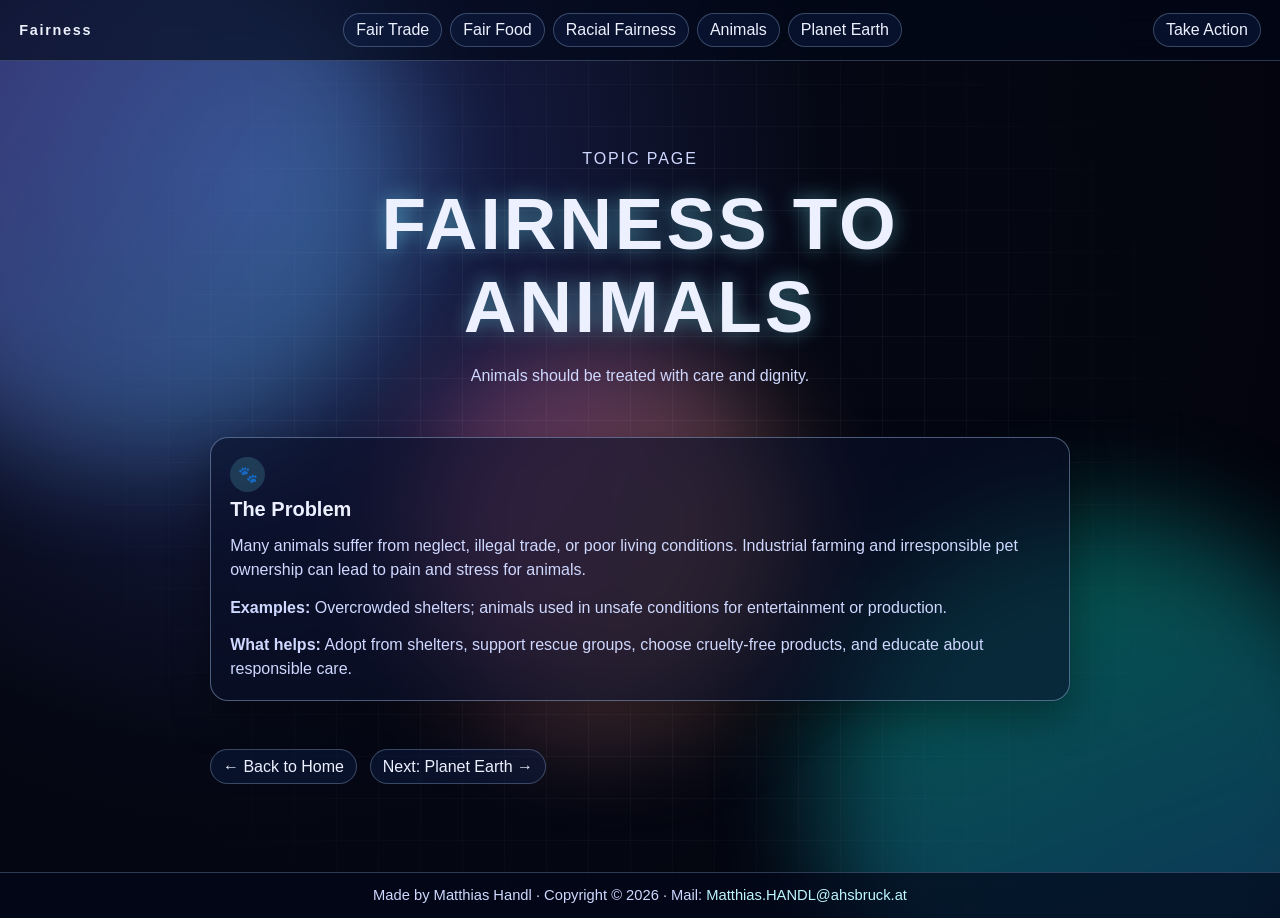
==== animals.html @ ec776932 "Add files via upload" ====
<!doctype html>
<html lang="en">
<head><meta charset="UTF-8" /><meta name="viewport" content="width=device-width, initial-scale=1.0" /><title>Animals | Fairness</title><link rel="stylesheet" href="styles.css" /></head>
<body class="page-transition">
<div class="background" aria-hidden="true"><span class="blob blob-a"></span><span class="blob blob-b"></span><span class="blob blob-c"></span><span class="grid"></span></div>
<header class="topbar"><a class="brand" href="index.html">Fairness</a><nav class="menu"><a href="fair-trade.html">Fair Trade</a><a href="fair-food.html">Fair Food</a><a href="racial-fairness.html">Racial Fairness</a><a href="animals.html">Animals</a><a href="planet-earth.html">Planet Earth</a></nav><a class="cta" href="donations.html">Take Action</a></header>
<main class="stage page-content">
<section class="hero"><p class="kicker">Topic Page</p><h1>Fairness to Animals</h1><p>Animals should be treated with care and dignity.</p></section>
<article class="content-card"><span class="icon">🐾</span><h2>The Problem</h2><p>Many animals suffer from neglect, illegal trade, or poor living conditions. Industrial farming and irresponsible pet ownership can lead to pain and stress for animals.</p><p><strong>Examples:</strong> Overcrowded shelters; animals used in unsafe conditions for entertainment or production.</p><p><strong>What helps:</strong> Adopt from shelters, support rescue groups, choose cruelty-free products, and educate about responsible care.</p></article>
<div class="back-row"><a class="button-link" href="index.html">← Back to Home</a><a class="button-link" href="planet-earth.html">Next: Planet Earth →</a></div>
</main>

  <footer class="footer-info">
    <p>Made by Matthias Handl · Copyright © 2026 · Mail: <a href="mailto:Matthias.HANDL@ahsbruck.at">Matthias.HANDL@ahsbruck.at</a></p>
  </footer>

  <script src="transitions.js" defer></script>
</body>
</html>
---- styles.css ----
:root {
  --bg: #050814;
  --text: #edf1ff;
  --muted: #cfd8ff;
  --card: rgba(9, 17, 42, 0.58);
  --border: rgba(178, 210, 255, 0.4);
  --accent: #78f0ff;
}

* { box-sizing: border-box; }
html { scroll-behavior: smooth; }

body {
  margin: 0;
  min-height: 100vh;
  font-family: "Inter", "Segoe UI", sans-serif;
  background: radial-gradient(circle at 20% 20%, #20275c 0%, var(--bg) 45%, #02020a 100%);
  color: var(--text);
}


body.page-transition {
  opacity: 0;
  transition: opacity 0.28s ease;
}

body.page-transition.is-ready {
  opacity: 1;
}

body.page-transition.is-leaving {
  opacity: 0;
}

.background {
  position: fixed;
  inset: 0;
  z-index: 0;
  pointer-events: none;
}

.grid {
  position: absolute;
  inset: 0;
  background-image:
    linear-gradient(rgba(255, 255, 255, 0.04) 1px, transparent 1px),
    linear-gradient(90deg, rgba(255, 255, 255, 0.04) 1px, transparent 1px);
  background-size: 42px 42px;
  mask-image: radial-gradient(circle at center, black 35%, transparent 80%);
  animation: pulse 8s ease-in-out infinite;
}

.blob {
  position: absolute;
  width: 44vmax;
  aspect-ratio: 1;
  border-radius: 50%;
  filter: blur(54px);
  opacity: 0.34;
}

.blob-a { left: -12vmax; top: -8vmax; background: linear-gradient(120deg, #8d67ff, #4fd4ff); animation: driftA 18s ease-in-out infinite alternate; }
.blob-b { right: -8vmax; bottom: -14vmax; background: linear-gradient(160deg, #00ffbf, #2f86ff); animation: driftB 22s ease-in-out infinite alternate; }
.blob-c { left: 32%; top: 38%; width: 30vmax; background: linear-gradient(120deg, #ff67d4, #ffb86c); animation: driftC 24s ease-in-out infinite alternate; }

.topbar {
  position: sticky;
  top: 0;
  z-index: 3;
  backdrop-filter: blur(12px);
  background: rgba(3, 8, 25, 0.66);
  border-bottom: 1px solid rgba(173, 201, 255, 0.25);
  display: flex;
  align-items: center;
  justify-content: space-between;
  gap: 1rem;
  padding: 0.8rem 1.2rem;
}

.brand { color: var(--text); text-decoration: none; font-weight: 700; letter-spacing: 0.12em; font-size: 0.9rem; }
.menu { display: flex; gap: 0.5rem; flex-wrap: wrap; justify-content: center; }

.menu a,
.cta,
.button-link,
button {
  text-decoration: none;
  color: var(--text);
  border: 1px solid rgba(180, 210, 255, 0.28);
  padding: 0.45rem 0.75rem;
  border-radius: 999px;
  background: rgba(17, 33, 72, 0.45);
  transition: transform 0.2s ease, border-color 0.2s ease, box-shadow 0.2s ease;
  cursor: pointer;
  display: inline-block;
}

.menu a:hover,
.cta:hover,
.button-link:hover,
button:hover {
  transform: translateY(-2px);
  border-color: var(--accent);
  box-shadow: 0 0 0 2px rgba(120, 240, 255, 0.2);
}

.stage {
  position: relative;
  z-index: 1;
  width: min(1140px, 94vw);
  margin: 0 auto;
  padding: 2rem 0 4rem;
  display: grid;
  gap: 2rem;
}

.hero { text-align: center; padding: 2.5rem 1rem 1rem; }
.kicker { text-transform: uppercase; letter-spacing: 0.12em; color: #9ce8ff; margin: 0; }

.hero h1 {
  margin: 0.6rem 0 1rem;
  font-size: clamp(2rem, 5.7vw, 4.7rem);
  letter-spacing: 0.04em;
  text-transform: uppercase;
  text-shadow: 0 0 20px rgba(120, 240, 255, 0.45);
  animation: flicker 5s linear infinite;
}

.hero p {
  margin: 0.9rem auto 0;
  max-width: 780px;
  color: var(--muted);
  line-height: 1.55;
}

.topics { display: grid; grid-template-columns: repeat(12, 1fr); gap: 1rem; }

.topic-card,
.content-card,
.action-grid article {
  position: relative;
  border: 1px solid var(--border);
  border-radius: 18px;
  background: var(--card);
  backdrop-filter: blur(14px);
  box-shadow: 0 15px 40px rgba(0, 0, 0, 0.35);
  padding: 1.2rem;
  overflow: hidden;
  animation: float 6s ease-in-out infinite;
  transition: transform 0.28s ease, border-color 0.28s ease, box-shadow 0.28s ease;
}

.topic-card:hover,
.content-card:hover,
.action-grid article:hover {
  transform: translateY(-6px) scale(1.03);
  border-color: rgba(120, 240, 255, 0.72);
  box-shadow: 0 20px 50px rgba(0, 0, 0, 0.45), 0 0 0 2px rgba(120, 240, 255, 0.2);
}

.topic-card::before,
.content-card::before,
.action-grid article::before {
  content: "";
  position: absolute;
  width: 180%;
  height: 180%;
  left: -145%;
  top: -145%;
  background: linear-gradient(135deg, transparent 38%, rgba(255, 255, 255, 0.35) 49%, transparent 60%);
  opacity: 0;
  transform: rotate(2deg) translate(0, 0);
  animation: diagonalSweep 4.2s linear infinite;
  pointer-events: none;
}

.topic-card:nth-child(2)::before { animation-delay: 0.6s; }
.topic-card:nth-child(3)::before { animation-delay: 1.1s; }
.topic-card:nth-child(4)::before { animation-delay: 1.7s; }
.topic-card:nth-child(5)::before { animation-delay: 2.3s; }
.action-grid article:nth-child(2)::before { animation-delay: 0.7s; }
.action-grid article:nth-child(3)::before { animation-delay: 1.4s; }

.icon,
.topic-card h2,
.topic-card p,
.content-card h2,
.content-card p,
.content-card .button-link,
.action-grid h3,
.action-grid p,
.action-grid button { position: relative; z-index: 1; }

.topic-card {
  text-decoration: none;
  color: var(--text);
  display: block;
}

.topic-card:hover {
  transform: translateY(-8px) scale(1.045);
}

.topic-card:focus-visible {
  outline: 2px solid var(--accent);
  outline-offset: 3px;
}

.icon {
  display: inline-grid;
  place-items: center;
  width: 2.2rem;
  height: 2.2rem;
  border-radius: 50%;
  background: rgba(120, 240, 255, 0.16);
  margin-bottom: 0.4rem;
}

.topic-card h2,
.content-card h2 { margin: 0; font-size: 1.25rem; }
.topic-card p,
.content-card p,
.action-grid p { margin: 0.8rem 0 0; color: var(--muted); line-height: 1.52; }

.t1 { grid-column: span 4; animation-delay: 0s; }
.t2 { grid-column: span 4; animation-delay: -0.8s; }
.t3 { grid-column: span 4; animation-delay: -1.6s; }
.t4 { grid-column: span 6; animation-delay: -1.2s; }
.t5 { grid-column: span 6; animation-delay: -2s; }

.actions {
  border: 1px solid rgba(173, 201, 255, 0.28);
  background: rgba(7, 16, 39, 0.62);
  border-radius: 20px;
  padding: 1.4rem;
}
.actions h2 { margin: 0; text-transform: uppercase; letter-spacing: 0.1em; font-size: 1rem; color: #b7f9ff; }
.action-grid { margin-top: 1rem; display: grid; grid-template-columns: repeat(3, minmax(0, 1fr)); gap: 1rem; }
.single-action { grid-template-columns: 1fr; }

.page-content { max-width: 860px; margin: 0 auto; }
.page-content .content-card { animation-delay: -0.5s; }
.back-row { margin-top: 1rem; display: flex; gap: 0.8rem; flex-wrap: wrap; }

@keyframes diagonalSweep {
  0% {
    opacity: 0;
    transform: translate(0, 0) rotate(2deg);
  }
  10% {
    opacity: 1;
  }
  88% {
    opacity: 1;
  }
  100% {
    opacity: 0;
    transform: translate(165%, 165%) rotate(2deg);
  }
}

@keyframes float { 0%, 100% { transform: translateY(0) scale(1); } 50% { transform: translateY(-10px) scale(1.01); } }
@keyframes pulse { 0%, 100% { opacity: 0.7; transform: scale(1); } 50% { opacity: 0.45; transform: scale(1.05); } }
@keyframes driftA { from { transform: translate(-4%, -2%) rotate(0deg); } to { transform: translate(6%, 4%) rotate(25deg); } }
@keyframes driftB { from { transform: translate(5%, 4%) rotate(0deg); } to { transform: translate(-8%, -3%) rotate(-18deg); } }
@keyframes driftC { from { transform: translate(-10%, -5%) rotate(0deg); } to { transform: translate(12%, 10%) rotate(30deg); } }
@keyframes flicker { 0%, 100% { opacity: 1; } 4% { opacity: 0.85; } 6% { opacity: 1; } 52% { opacity: 0.88; } 55% { opacity: 1; } }

@media (max-width: 980px) {
  .topbar { flex-direction: column; align-items: stretch; }
  .brand, .cta { text-align: center; }
  .action-grid { grid-template-columns: 1fr; }
}

@media (max-width: 860px) {
  .topics { grid-template-columns: 1fr; }
  .t1, .t2, .t3, .t4, .t5 { grid-column: auto; }
}


.footer-info {
  position: relative;
  z-index: 1;
  margin-top: 1.5rem;
  border-top: 1px solid rgba(173, 201, 255, 0.25);
  background: rgba(3, 8, 25, 0.72);
  padding: 0.9rem 1.2rem;
  text-align: center;
}

.footer-info p {
  margin: 0;
  color: var(--muted);
  font-size: 0.92rem;
}

.footer-info a {
  color: #bdf6ff;
  text-decoration: none;
}

.footer-info a:hover {
  text-decoration: underline;
}
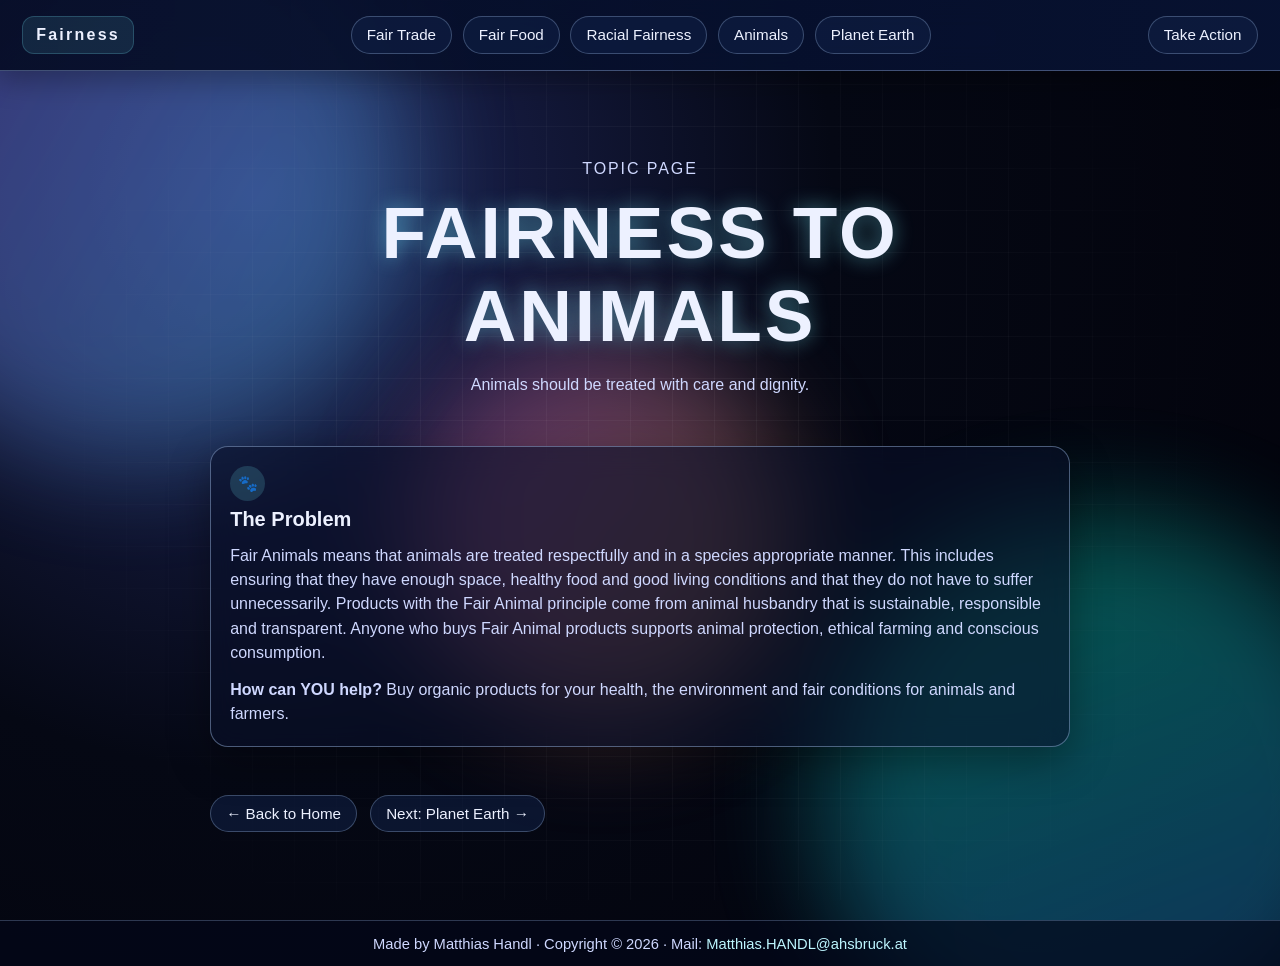
==== commit 2c02354f: "Update animals.html" ====
--- a/animals.html
+++ b/animals.html
@@ -6,7 +6,7 @@
 <header class="topbar"><a class="brand" href="index.html">Fairness</a><nav class="menu"><a href="fair-trade.html">Fair Trade</a><a href="fair-food.html">Fair Food</a><a href="racial-fairness.html">Racial Fairness</a><a href="animals.html">Animals</a><a href="planet-earth.html">Planet Earth</a></nav><a class="cta" href="donations.html">Take Action</a></header>
 <main class="stage page-content">
 <section class="hero"><p class="kicker">Topic Page</p><h1>Fairness to Animals</h1><p>Animals should be treated with care and dignity.</p></section>
-<article class="content-card"><span class="icon">🐾</span><h2>The Problem</h2><p>Many animals suffer from neglect, illegal trade, or poor living conditions. Industrial farming and irresponsible pet ownership can lead to pain and stress for animals.</p><p><strong>Examples:</strong> Overcrowded shelters; animals used in unsafe conditions for entertainment or production.</p><p><strong>What helps:</strong> Adopt from shelters, support rescue groups, choose cruelty-free products, and educate about responsible care.</p></article>
+<article class="content-card"><span class="icon">🐾</span><h2>The Problem</h2><p>Fair Animals means that animals are treated respectfully and in a species appropriate manner. This includes ensuring that they have enough space, healthy food and good living conditions and that they do not have to suffer unnecessarily. Products with the Fair Animal principle come from animal husbandry that is sustainable, responsible and transparent. Anyone who buys Fair Animal products supports animal protection, ethical farming and conscious consumption. </p><p><strong></strong> </p><p><strong>How can YOU help?</strong> Buy organic products for your health, the environment and fair conditions for animals and farmers. </p></article>
 <div class="back-row"><a class="button-link" href="index.html">← Back to Home</a><a class="button-link" href="planet-earth.html">Next: Planet Earth →</a></div>
 </main>
 
--- a/styles.css
+++ b/styles.css
@@ -66,19 +66,36 @@
 .topbar {
   position: sticky;
   top: 0;
-  z-index: 3;
-  backdrop-filter: blur(12px);
-  background: rgba(3, 8, 25, 0.66);
-  border-bottom: 1px solid rgba(173, 201, 255, 0.25);
+  z-index: 5;
+  backdrop-filter: blur(14px);
+  background: linear-gradient(90deg, rgba(5, 12, 36, 0.92), rgba(8, 20, 54, 0.88));
+  border-bottom: 1px solid rgba(173, 201, 255, 0.35);
+  display: grid;
+  grid-template-columns: auto 1fr auto;
+  align-items: center;
+  gap: 1rem;
+  padding: 1rem 1.4rem;
+  box-shadow: 0 10px 28px rgba(0, 0, 0, 0.28);
+}
+
+.brand {
+  color: var(--text);
+  text-decoration: none;
+  font-weight: 800;
+  letter-spacing: 0.14em;
+  font-size: 1rem;
+  padding: 0.55rem 0.8rem;
+  border-radius: 12px;
+  background: rgba(120, 240, 255, 0.1);
+  border: 1px solid rgba(120, 240, 255, 0.2);
+}
+
+.menu {
   display: flex;
-  align-items: center;
-  justify-content: space-between;
-  gap: 1rem;
-  padding: 0.8rem 1.2rem;
-}
-
-.brand { color: var(--text); text-decoration: none; font-weight: 700; letter-spacing: 0.12em; font-size: 0.9rem; }
-.menu { display: flex; gap: 0.5rem; flex-wrap: wrap; justify-content: center; }
+  gap: 0.65rem;
+  flex-wrap: wrap;
+  justify-content: center;
+}
 
 .menu a,
 .cta,
@@ -87,9 +104,10 @@
   text-decoration: none;
   color: var(--text);
   border: 1px solid rgba(180, 210, 255, 0.28);
-  padding: 0.45rem 0.75rem;
+  padding: 0.58rem 0.95rem;
   border-radius: 999px;
-  background: rgba(17, 33, 72, 0.45);
+  background: rgba(17, 33, 72, 0.55);
+  font-size: 0.95rem;
   transition: transform 0.2s ease, border-color 0.2s ease, box-shadow 0.2s ease;
   cursor: pointer;
   display: inline-block;
@@ -137,7 +155,8 @@
 
 .topic-card,
 .content-card,
-.action-grid article {
+.action-grid article,
+.action-card {
   position: relative;
   border: 1px solid var(--border);
   border-radius: 18px;
@@ -152,7 +171,8 @@
 
 .topic-card:hover,
 .content-card:hover,
-.action-grid article:hover {
+.action-grid article:hover,
+.action-card:hover {
   transform: translateY(-6px) scale(1.03);
   border-color: rgba(120, 240, 255, 0.72);
   box-shadow: 0 20px 50px rgba(0, 0, 0, 0.45), 0 0 0 2px rgba(120, 240, 255, 0.2);
@@ -160,7 +180,8 @@
 
 .topic-card::before,
 .content-card::before,
-.action-grid article::before {
+.action-grid article::before,
+.action-card::before {
   content: "";
   position: absolute;
   width: 180%;
@@ -180,6 +201,7 @@
 .topic-card:nth-child(5)::before { animation-delay: 2.3s; }
 .action-grid article:nth-child(2)::before { animation-delay: 0.7s; }
 .action-grid article:nth-child(3)::before { animation-delay: 1.4s; }
+.action-card::before { animation-delay: 0.4s; }
 
 .icon,
 .topic-card h2,
@@ -189,7 +211,10 @@
 .content-card .button-link,
 .action-grid h3,
 .action-grid p,
-.action-grid button { position: relative; z-index: 1; }
+.action-grid button,
+.action-card h3,
+.action-card p,
+.action-card .action-hint { position: relative; z-index: 1; }
 
 .topic-card {
   text-decoration: none;
@@ -220,7 +245,8 @@
 .content-card h2 { margin: 0; font-size: 1.25rem; }
 .topic-card p,
 .content-card p,
-.action-grid p { margin: 0.8rem 0 0; color: var(--muted); line-height: 1.52; }
+.action-grid p,
+.action-card p { margin: 0.8rem 0 0; color: var(--muted); line-height: 1.52; }
 
 .t1 { grid-column: span 4; animation-delay: 0s; }
 .t2 { grid-column: span 4; animation-delay: -0.8s; }
@@ -237,6 +263,54 @@
 .actions h2 { margin: 0; text-transform: uppercase; letter-spacing: 0.1em; font-size: 1rem; color: #b7f9ff; }
 .action-grid { margin-top: 1rem; display: grid; grid-template-columns: repeat(3, minmax(0, 1fr)); gap: 1rem; }
 .single-action { grid-template-columns: 1fr; }
+
+.donation-action-btn {
+  text-decoration: none;
+  width: 100%;
+  text-align: left;
+  border: 1px solid var(--border);
+  border-radius: 18px;
+  background: var(--card);
+  color: var(--text);
+  padding: 1.2rem;
+  box-shadow: 0 15px 40px rgba(0, 0, 0, 0.35);
+  backdrop-filter: blur(14px);
+  cursor: pointer;
+  display: block;
+  transition: transform 0.28s ease, border-color 0.28s ease, box-shadow 0.28s ease;
+}
+
+.donation-action-btn:hover {
+  transform: translateY(-8px) scale(1.02);
+  border-color: rgba(120, 240, 255, 0.72);
+  box-shadow: 0 20px 50px rgba(0, 0, 0, 0.45), 0 0 0 2px rgba(120, 240, 255, 0.2);
+}
+
+.donation-action-btn:focus-visible {
+  outline: 2px solid var(--accent);
+  outline-offset: 3px;
+}
+
+.donation-title {
+  display: block;
+  font-weight: 700;
+  font-size: 1.1rem;
+}
+
+.donation-text {
+  display: block;
+  margin-top: 0.7rem;
+  color: var(--muted);
+  line-height: 1.52;
+}
+
+.donation-go {
+  display: inline-block;
+  margin-top: 0.9rem;
+  color: #bdf6ff;
+  font-weight: 600;
+}
+
 
 .page-content { max-width: 860px; margin: 0 auto; }
 .page-content .content-card { animation-delay: -0.5s; }
@@ -267,7 +341,7 @@
 @keyframes flicker { 0%, 100% { opacity: 1; } 4% { opacity: 0.85; } 6% { opacity: 1; } 52% { opacity: 0.88; } 55% { opacity: 1; } }
 
 @media (max-width: 980px) {
-  .topbar { flex-direction: column; align-items: stretch; }
+  .topbar { grid-template-columns: 1fr; }
   .brand, .cta { text-align: center; }
   .action-grid { grid-template-columns: 1fr; }
 }
@@ -302,3 +376,31 @@
 .footer-info a:hover {
   text-decoration: underline;
 }
+
+
+.creator-support {
+  border: 1px solid rgba(120, 240, 255, 0.5);
+  background: linear-gradient(135deg, rgba(0, 46, 133, 0.55), rgba(6, 14, 39, 0.75));
+  border-radius: 20px;
+  padding: 1.4rem;
+  text-align: center;
+  box-shadow: 0 18px 48px rgba(0, 0, 0, 0.35), 0 0 0 2px rgba(120, 240, 255, 0.12);
+}
+
+.creator-support h2 {
+  margin: 0;
+  font-size: clamp(1.2rem, 2.3vw, 1.8rem);
+  text-transform: uppercase;
+  letter-spacing: 0.08em;
+}
+
+.creator-support p {
+  margin: 0.8rem 0 1rem;
+  color: var(--muted);
+}
+
+.kofi-wrap {
+  display: inline-flex;
+  justify-content: center;
+  width: 100%;
+}
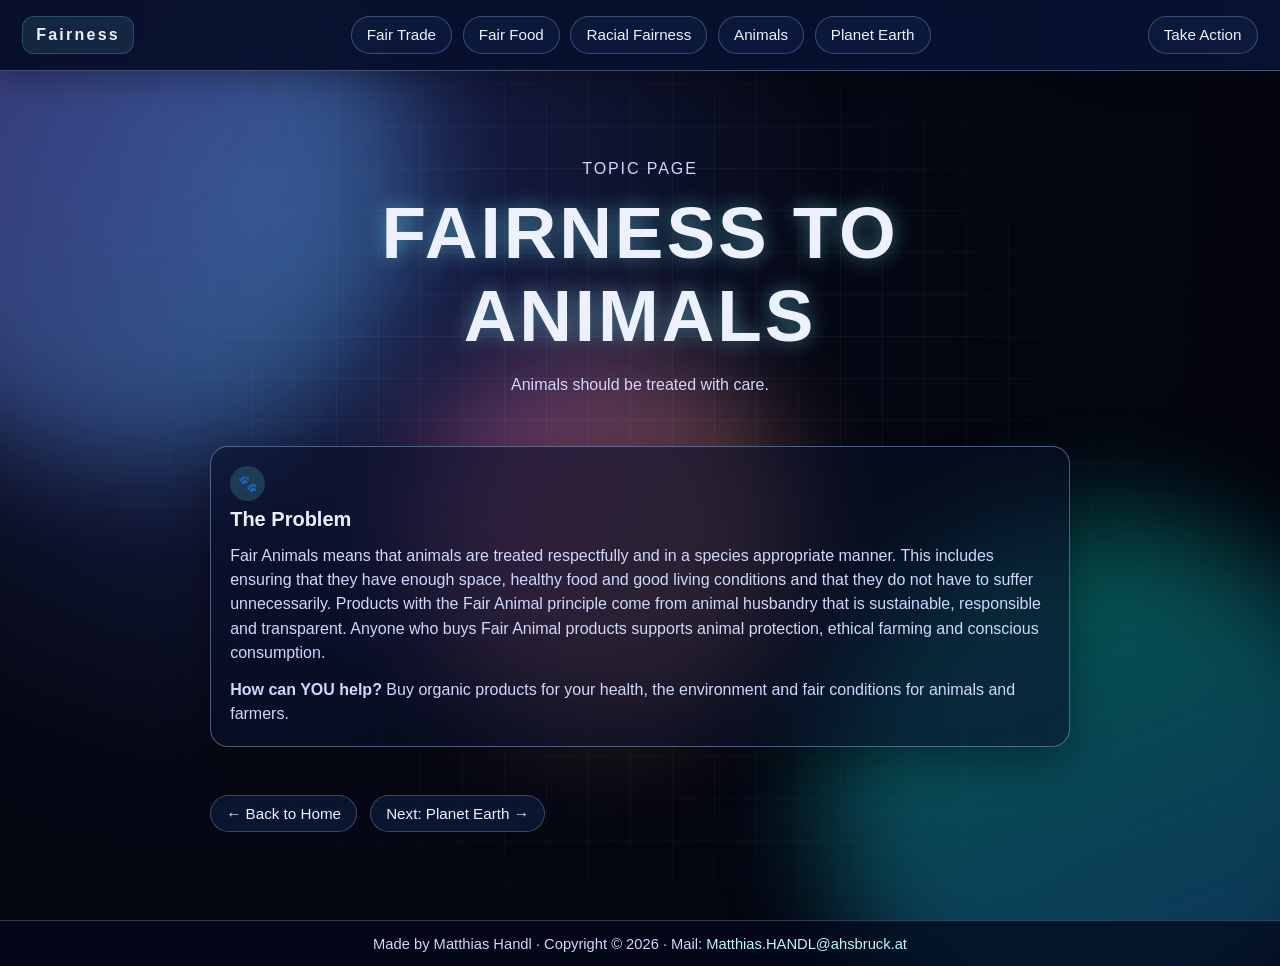
==== commit 4165da91: "Update animals.html" ====
--- a/animals.html
+++ b/animals.html
@@ -5,7 +5,7 @@
 <div class="background" aria-hidden="true"><span class="blob blob-a"></span><span class="blob blob-b"></span><span class="blob blob-c"></span><span class="grid"></span></div>
 <header class="topbar"><a class="brand" href="index.html">Fairness</a><nav class="menu"><a href="fair-trade.html">Fair Trade</a><a href="fair-food.html">Fair Food</a><a href="racial-fairness.html">Racial Fairness</a><a href="animals.html">Animals</a><a href="planet-earth.html">Planet Earth</a></nav><a class="cta" href="donations.html">Take Action</a></header>
 <main class="stage page-content">
-<section class="hero"><p class="kicker">Topic Page</p><h1>Fairness to Animals</h1><p>Animals should be treated with care and dignity.</p></section>
+<section class="hero"><p class="kicker">Topic Page</p><h1>Fairness to Animals</h1><p>Animals should be treated with care.</p></section>
 <article class="content-card"><span class="icon">🐾</span><h2>The Problem</h2><p>Fair Animals means that animals are treated respectfully and in a species appropriate manner. This includes ensuring that they have enough space, healthy food and good living conditions and that they do not have to suffer unnecessarily. Products with the Fair Animal principle come from animal husbandry that is sustainable, responsible and transparent. Anyone who buys Fair Animal products supports animal protection, ethical farming and conscious consumption. </p><p><strong></strong> </p><p><strong>How can YOU help?</strong> Buy organic products for your health, the environment and fair conditions for animals and farmers. </p></article>
 <div class="back-row"><a class="button-link" href="index.html">← Back to Home</a><a class="button-link" href="planet-earth.html">Next: Planet Earth →</a></div>
 </main>
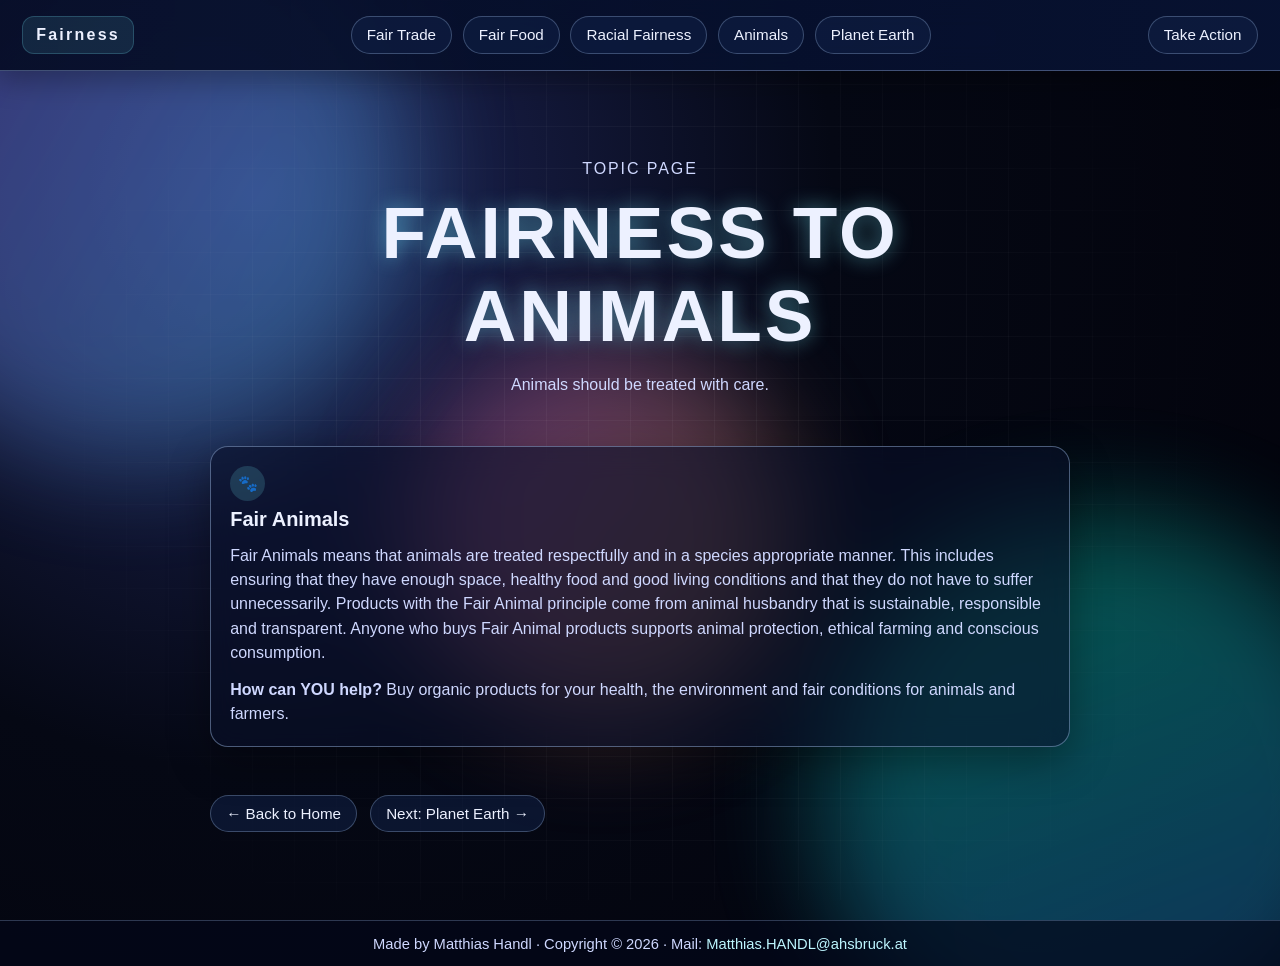
==== commit 9cf3e3c2: "Update animals.html" ====
--- a/animals.html
+++ b/animals.html
@@ -6,7 +6,7 @@
 <header class="topbar"><a class="brand" href="index.html">Fairness</a><nav class="menu"><a href="fair-trade.html">Fair Trade</a><a href="fair-food.html">Fair Food</a><a href="racial-fairness.html">Racial Fairness</a><a href="animals.html">Animals</a><a href="planet-earth.html">Planet Earth</a></nav><a class="cta" href="donations.html">Take Action</a></header>
 <main class="stage page-content">
 <section class="hero"><p class="kicker">Topic Page</p><h1>Fairness to Animals</h1><p>Animals should be treated with care.</p></section>
-<article class="content-card"><span class="icon">🐾</span><h2>The Problem</h2><p>Fair Animals means that animals are treated respectfully and in a species appropriate manner. This includes ensuring that they have enough space, healthy food and good living conditions and that they do not have to suffer unnecessarily. Products with the Fair Animal principle come from animal husbandry that is sustainable, responsible and transparent. Anyone who buys Fair Animal products supports animal protection, ethical farming and conscious consumption. </p><p><strong></strong> </p><p><strong>How can YOU help?</strong> Buy organic products for your health, the environment and fair conditions for animals and farmers. </p></article>
+<article class="content-card"><span class="icon">🐾</span><h2>Fair Animals</h2><p>Fair Animals means that animals are treated respectfully and in a species appropriate manner. This includes ensuring that they have enough space, healthy food and good living conditions and that they do not have to suffer unnecessarily. Products with the Fair Animal principle come from animal husbandry that is sustainable, responsible and transparent. Anyone who buys Fair Animal products supports animal protection, ethical farming and conscious consumption. </p><p><strong></strong> </p><p><strong>How can YOU help?</strong> Buy organic products for your health, the environment and fair conditions for animals and farmers. </p></article>
 <div class="back-row"><a class="button-link" href="index.html">← Back to Home</a><a class="button-link" href="planet-earth.html">Next: Planet Earth →</a></div>
 </main>
 
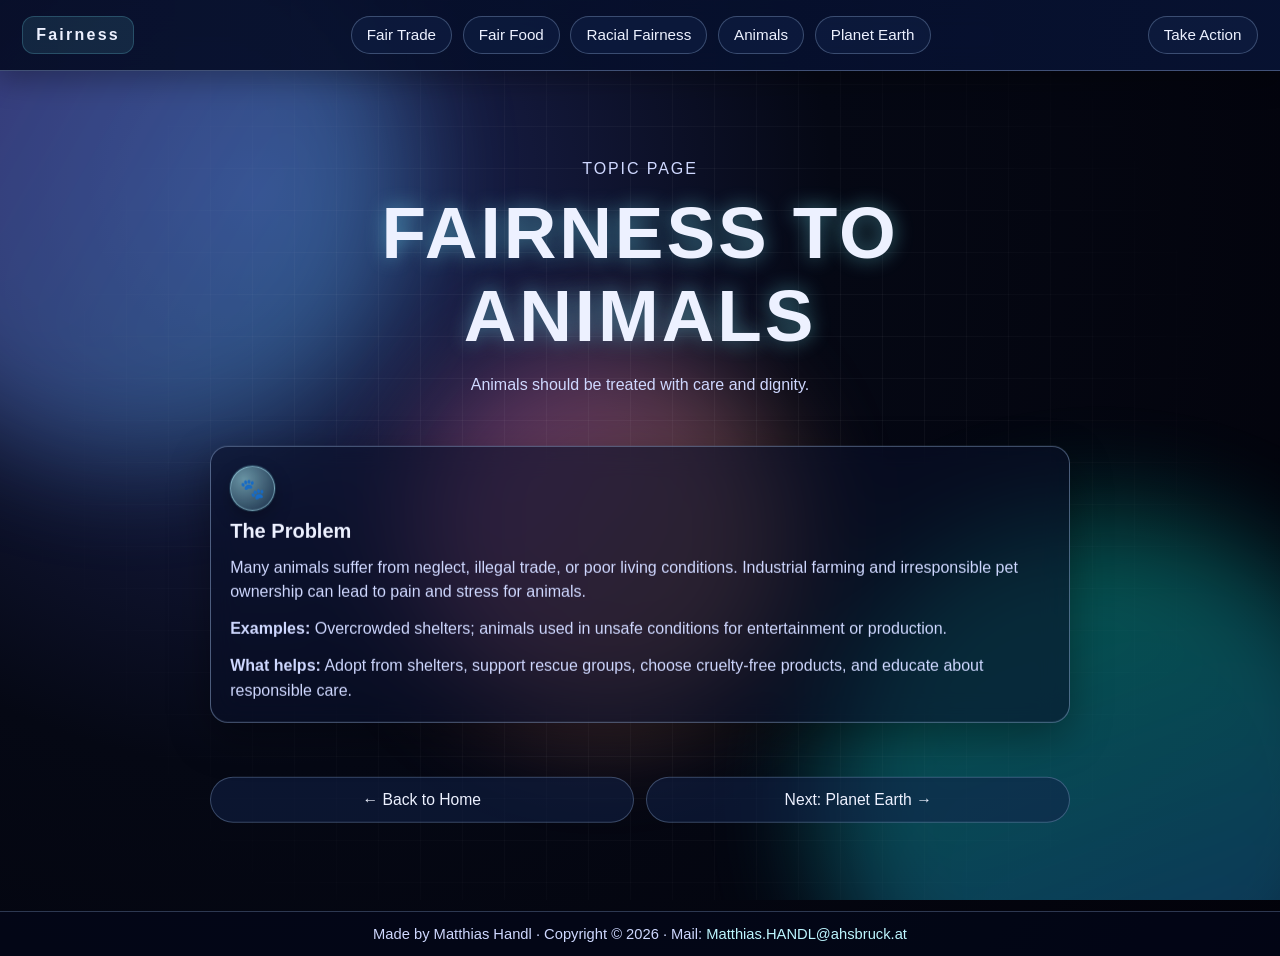
==== commit cccb0c52: "Add files via upload" ====
--- a/animals.html
+++ b/animals.html
@@ -5,8 +5,8 @@
 <div class="background" aria-hidden="true"><span class="blob blob-a"></span><span class="blob blob-b"></span><span class="blob blob-c"></span><span class="grid"></span></div>
 <header class="topbar"><a class="brand" href="index.html">Fairness</a><nav class="menu"><a href="fair-trade.html">Fair Trade</a><a href="fair-food.html">Fair Food</a><a href="racial-fairness.html">Racial Fairness</a><a href="animals.html">Animals</a><a href="planet-earth.html">Planet Earth</a></nav><a class="cta" href="donations.html">Take Action</a></header>
 <main class="stage page-content">
-<section class="hero"><p class="kicker">Topic Page</p><h1>Fairness to Animals</h1><p>Animals should be treated with care.</p></section>
-<article class="content-card"><span class="icon">🐾</span><h2>Fair Animals</h2><p>Fair Animals means that animals are treated respectfully and in a species appropriate manner. This includes ensuring that they have enough space, healthy food and good living conditions and that they do not have to suffer unnecessarily. Products with the Fair Animal principle come from animal husbandry that is sustainable, responsible and transparent. Anyone who buys Fair Animal products supports animal protection, ethical farming and conscious consumption. </p><p><strong></strong> </p><p><strong>How can YOU help?</strong> Buy organic products for your health, the environment and fair conditions for animals and farmers. </p></article>
+<section class="hero"><p class="kicker">Topic Page</p><h1>Fairness to Animals</h1><p>Animals should be treated with care and dignity.</p></section>
+<article class="content-card"><span class="icon">🐾</span><h2>The Problem</h2><p>Many animals suffer from neglect, illegal trade, or poor living conditions. Industrial farming and irresponsible pet ownership can lead to pain and stress for animals.</p><p><strong>Examples:</strong> Overcrowded shelters; animals used in unsafe conditions for entertainment or production.</p><p><strong>What helps:</strong> Adopt from shelters, support rescue groups, choose cruelty-free products, and educate about responsible care.</p></article>
 <div class="back-row"><a class="button-link" href="index.html">← Back to Home</a><a class="button-link" href="planet-earth.html">Next: Planet Earth →</a></div>
 </main>
 
@@ -16,4 +16,4 @@
 
   <script src="transitions.js" defer></script>
 </body>
-</html>
+</html>
--- a/styles.css
+++ b/styles.css
@@ -16,6 +16,9 @@
   font-family: "Inter", "Segoe UI", sans-serif;
   background: radial-gradient(circle at 20% 20%, #20275c 0%, var(--bg) 45%, #02020a 100%);
   color: var(--text);
+  display: flex;
+  flex-direction: column;
+  --scroll-wobble: 0px;
 }
 
 
@@ -32,12 +35,6 @@
   opacity: 0;
 }
 
-.background {
-  position: fixed;
-  inset: 0;
-  z-index: 0;
-  pointer-events: none;
-}
 
 .grid {
   position: absolute;
@@ -130,6 +127,9 @@
   padding: 2rem 0 4rem;
   display: grid;
   gap: 2rem;
+  flex: 1;
+  transform: translateY(var(--scroll-wobble));
+  transition: transform 0.22s ease-out;
 }
 
 .hero { text-align: center; padding: 2.5rem 1rem 1rem; }
@@ -234,11 +234,14 @@
 .icon {
   display: inline-grid;
   place-items: center;
-  width: 2.2rem;
-  height: 2.2rem;
+  width: 2.8rem;
+  height: 2.8rem;
   border-radius: 50%;
-  background: rgba(120, 240, 255, 0.16);
-  margin-bottom: 0.4rem;
+  background: radial-gradient(circle at 30% 30%, rgba(180, 250, 255, 0.55), rgba(120, 240, 255, 0.12));
+  border: 1px solid rgba(180, 240, 255, 0.45);
+  box-shadow: 0 0 0 1px rgba(120, 240, 255, 0.15), 0 8px 18px rgba(0, 0, 0, 0.28);
+  margin-bottom: 0.55rem;
+  font-size: 1.25rem;
 }
 
 .topic-card h2,
@@ -316,21 +319,80 @@
 .page-content .content-card { animation-delay: -0.5s; }
 .back-row { margin-top: 1rem; display: flex; gap: 0.8rem; flex-wrap: wrap; }
 
-@keyframes diagonalSweep {
+.page-content > .back-row {
+  margin-top: 1.35rem;
+}
+
+.page-content > .back-row .button-link {
+  flex: 1 1 220px;
+  display: flex;
+  align-items: center;
+  justify-content: center;
+  text-align: center;
+  min-height: 46px;
+  padding: 0.74rem 1.1rem;
+  font-size: 0.98rem;
+}
+
+/* Smooth Crossfade Animation */
+
+@keyframes slideshowA {
+
   0% {
-    opacity: 0;
-    transform: translate(0, 0) rotate(2deg);
+    opacity: 1;
+    transform: scale(1);
+    background-image:
+      linear-gradient(rgba(4,8,24,0.55), rgba(3,8,25,0.65)),
+      url("https://images.unsplash.com/photo-1441974231531-c6227db76b6e?auto=format&fit=crop&w=1800&q=80");
   }
-  10% {
-    opacity: 1;
+
+  20% { opacity: 1; }
+
+  25% { opacity: 0; transform: scale(1.06); }
+
+  50% {
+    background-image:
+      linear-gradient(rgba(4,8,24,0.55), rgba(3,8,25,0.65)),
+      url("https://images.unsplash.com/photo-1472396961693-142e6e269027?auto=format&fit=crop&w=1800&q=80");
   }
-  88% {
-    opacity: 1;
+
+  70% { opacity: 1; }
+
+  75% { opacity: 0; transform: scale(1.06); }
+
+  100% { opacity: 0; }
+
+}
+
+
+@keyframes slideshowB {
+
+  0% { opacity: 0; }
+
+  20% {
+    background-image:
+      linear-gradient(rgba(4,8,24,0.55), rgba(3,8,25,0.65)),
+      url("https://images.unsplash.com/photo-1469474968028-56623f02e42e?auto=format&fit=crop&w=1800&q=80");
   }
-  100% {
-    opacity: 0;
-    transform: translate(165%, 165%) rotate(2deg);
+
+  25% { opacity: 1; }
+
+  45% { opacity: 1; }
+
+  50% { opacity: 0; transform: scale(1.06); }
+
+  70% {
+    background-image:
+      linear-gradient(rgba(4,8,24,0.55), rgba(3,8,25,0.65)),
+      url("https://images.unsplash.com/photo-1482192505345-5655af888cc4?auto=format&fit=crop&w=1800&q=80");
   }
+
+  75% { opacity: 1; }
+
+  95% { opacity: 1; }
+
+  100% { opacity: 0; }
+
 }
 
 @keyframes float { 0%, 100% { transform: translateY(0) scale(1); } 50% { transform: translateY(-10px) scale(1.01); } }
@@ -404,3 +466,92 @@
   justify-content: center;
   width: 100%;
 }
+
+
+.menu-info-link {
+  opacity: 0;
+  transform: scale(0.7);
+  pointer-events: none;
+}
+
+.menu-info-link.is-visible {
+  opacity: 1;
+  transform: scale(1);
+  pointer-events: auto;
+}
+
+.welcome-overlay {
+  position: fixed;
+  inset: 0;
+  z-index: 15;
+  display: grid;
+  place-items: center;
+  padding: 1rem;
+  background: rgba(3, 8, 25, 0.55);
+  backdrop-filter: blur(8px);
+  opacity: 0;
+  visibility: hidden;
+  transition: opacity 0.35s ease, visibility 0.35s ease;
+}
+
+.welcome-overlay.is-open {
+  opacity: 1;
+  visibility: visible;
+}
+
+.welcome-panel {
+  width: min(840px, 92vw);
+  border: 1px solid rgba(178, 210, 255, 0.55);
+  border-radius: 20px;
+  background: linear-gradient(135deg, rgba(9, 17, 42, 0.94), rgba(12, 30, 74, 0.9));
+  padding: 1.6rem;
+  box-shadow: 0 24px 58px rgba(0, 0, 0, 0.5);
+}
+
+.welcome-panel h2 {
+  margin: 0 0 0.8rem;
+}
+
+.welcome-panel p {
+  margin: 0.8rem 0 0;
+  color: var(--muted);
+  line-height: 1.6;
+}
+
+.welcome-close {
+  margin-top: 1.2rem;
+}
+
+.welcome-panel.is-flying {
+  transition: transform 0.65s cubic-bezier(0.25, 0.9, 0.25, 1), opacity 0.65s ease;
+}
+.background {
+  position: fixed;
+  inset: 0;
+  z-index: 0;
+  pointer-events: none;
+  overflow: hidden;
+}
+
+/* Zwei Ebenen für Crossfade */
+.background::before,
+.background::after {
+  content: "";
+  position: absolute;
+  inset: 0;
+  background-size: cover;
+  background-position: center;
+  animation-duration: 30s;
+  animation-iteration-count: infinite;
+  animation-timing-function: ease-in-out;
+}
+
+/* Erste Ebene */
+.background::before {
+  animation-name: slideshowA;
+}
+
+/* Zweite Ebene */
+.background::after {
+  animation-name: slideshowB;
+}
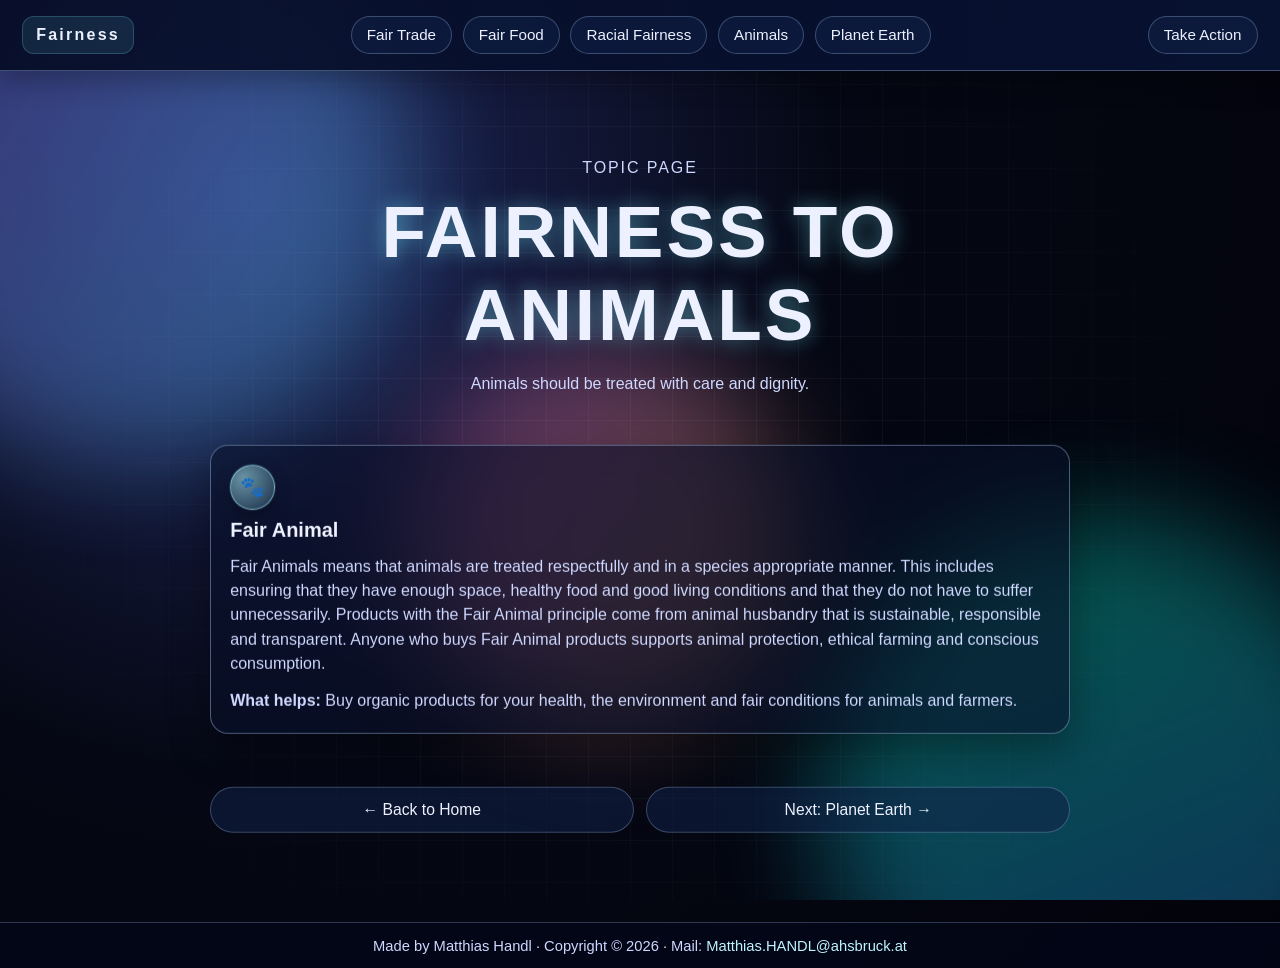
==== commit ed9f0cfc: "Update animals.html" ====
--- a/animals.html
+++ b/animals.html
@@ -6,7 +6,8 @@
 <header class="topbar"><a class="brand" href="index.html">Fairness</a><nav class="menu"><a href="fair-trade.html">Fair Trade</a><a href="fair-food.html">Fair Food</a><a href="racial-fairness.html">Racial Fairness</a><a href="animals.html">Animals</a><a href="planet-earth.html">Planet Earth</a></nav><a class="cta" href="donations.html">Take Action</a></header>
 <main class="stage page-content">
 <section class="hero"><p class="kicker">Topic Page</p><h1>Fairness to Animals</h1><p>Animals should be treated with care and dignity.</p></section>
-<article class="content-card"><span class="icon">🐾</span><h2>The Problem</h2><p>Many animals suffer from neglect, illegal trade, or poor living conditions. Industrial farming and irresponsible pet ownership can lead to pain and stress for animals.</p><p><strong>Examples:</strong> Overcrowded shelters; animals used in unsafe conditions for entertainment or production.</p><p><strong>What helps:</strong> Adopt from shelters, support rescue groups, choose cruelty-free products, and educate about responsible care.</p></article>
+<article class="content-card"><span class="icon">🐾</span><h2>Fair Animal</h2><p>Fair Animals means that animals are treated respectfully and in a species appropriate manner. This includes ensuring that they have enough space, healthy food and good living conditions and that they do not have to suffer unnecessarily.
+Products with the Fair Animal principle come from animal husbandry that is sustainable, responsible and transparent. Anyone who buys Fair Animal products supports animal protection, ethical farming and conscious consumption.</p><p><strong></strong></p><p><strong>What helps:</strong> Buy organic products for your health, the environment and fair conditions for animals and farmers.</p></article>
 <div class="back-row"><a class="button-link" href="index.html">← Back to Home</a><a class="button-link" href="planet-earth.html">Next: Planet Earth →</a></div>
 </main>
 
@@ -16,4 +17,4 @@
 
   <script src="transitions.js" defer></script>
 </body>
-</html>+</html>
